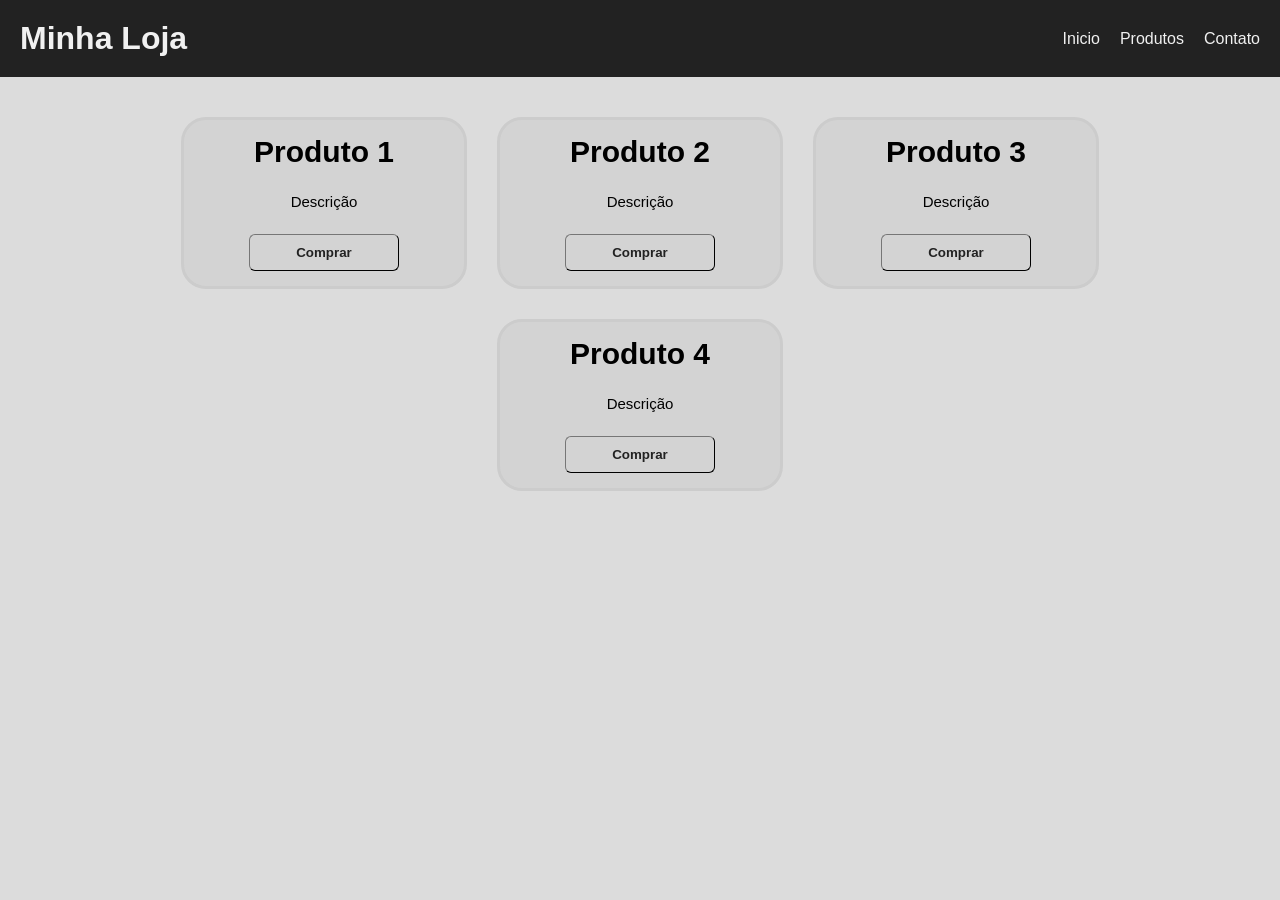
==== aula 19/index.html @ a7d408ce "Aula 19 - Construindo Site" ====
<!DOCTYPE html>
<html lang="pt-BR">
<head>
    <meta charset="UTF-8">
    <meta name="viewport" content="width=device-width, initial-scale=1.0">
    <link rel="stylesheet" href="styles.css">
    <title>Aula Flexbox</title>
</head>
<body>
    <header class="cabecalho">
        <h1 #marca>Minha Loja</h1>
        <nav class="menu">
            <a href="#">Inicio</a>
            <a href="#">Produtos</a>
            <a href="#">Contato</a>
        </nav>
    </header>
    <main>
        <section class="cards">
            <div class="produtos">
                <h2>Produto 1</h2>
                <p>Descrição</p>
                <button>Comprar</button>
            </div>
            <div class="produtos">
                <h2>Produto 2</h2>
                <p>Descrição</p>
                <button>Comprar</button>
            </div>
            <div class="produtos">
                <h2>Produto 3</h2>
                <p>Descrição</p>
                <button>Comprar</button>
            </div>
            <div class="produtos">
                <h2>Produto 4</h2>
                <p>Descrição</p>
                <button>Comprar</button>
            </div>            
        </section>
    </main>
    <footer></footer>
</body>
</html>
---- aula 19/styles.css ----
*{
    margin: 0;
    padding: 0;
}

body{
    font-family: 'Montserrat', sans-serif;
    background-color: #DCDCDC;
}
.cabecalho{
    background-color: #222;
    color: #f1f1f1;
    padding: 20px;
    display: flex;
    justify-content: space-between;
    align-items: center;
}

.menu{
    display: flex;
    gap: 20px
}
.menu a{
    color: #f1f1f1;
    text-decoration: none;
}
.menu a:hover{
    font-size: 110%;
}

/*Main*/

.cards{
    display: flex;
    justify-content: center;
    padding: 40px;
    gap: 30px;
    flex-wrap: wrap;
    height: 100%;
}
.produtos{
    background-color: #D3D3D3;
    width: 250px;
    padding: 15px;
    border: 3px solid #ccc;
    border-radius: 25px;
    text-align: center;
}

.produtos h2{
    font-size: 30px;
    margin-bottom: 15px;
}
.produtos p{
    font-size: 15px;
    margin: 1.5rem;
}
.produtos button{
    padding: 10px;
    background-color: transparent;
    color: #222;
    cursor: pointer;
    border-width: 1px;
    border-color: #222;
    border-radius: 6px;
    font-weight: 700;
    width: 60%;
    transition: background-color 0.3s ease-in-out, color 0.3s ease-in-out
}
.produtos button:hover{
    background-color: #222;
    color: #fff;
    transition: background-color 0.3s ease, color 0.3s ease;
}
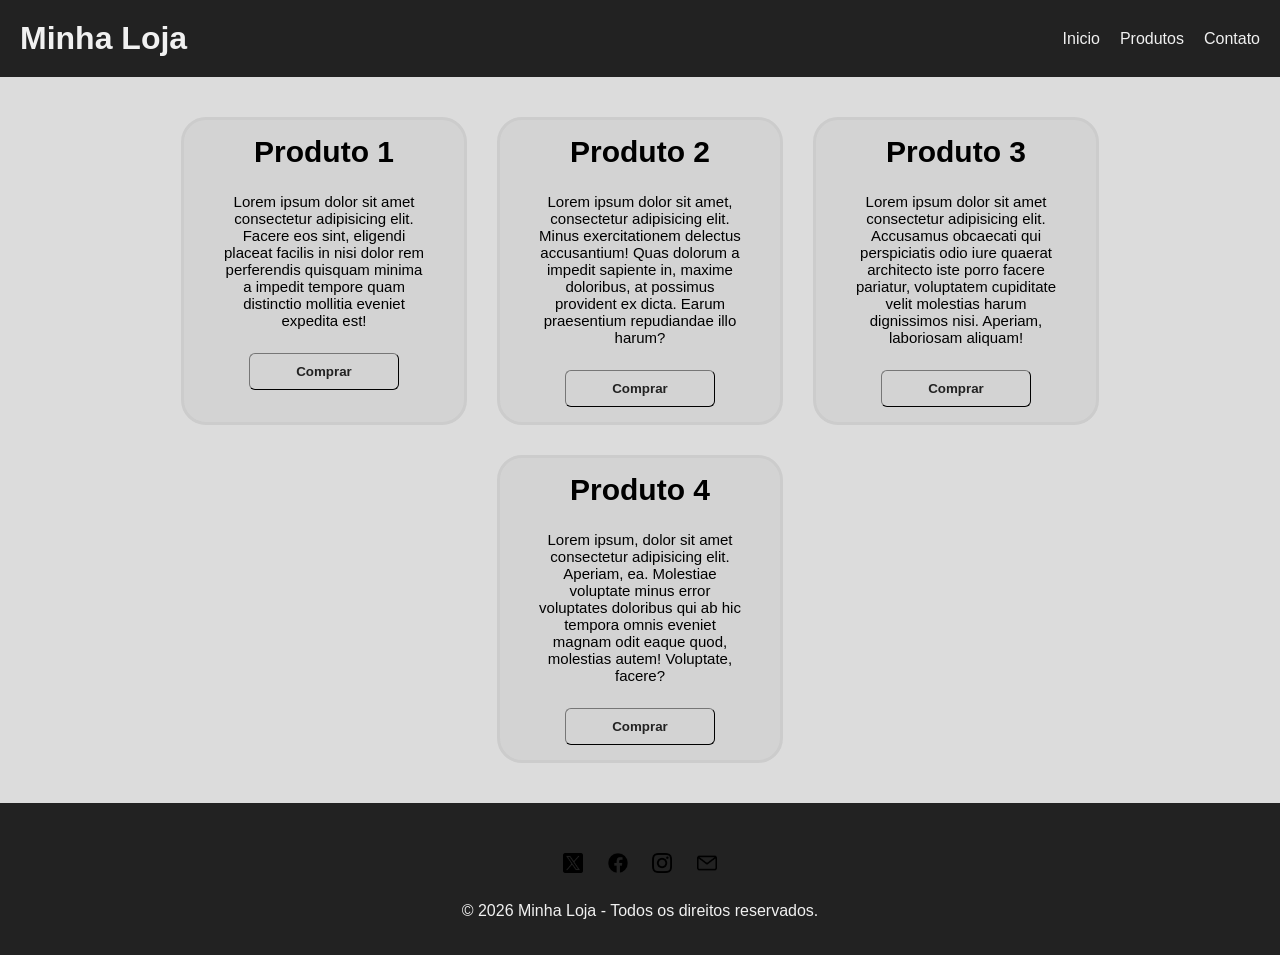
==== commit 17b388a0: "Aula 20 - Footer do Site" ====
--- a/aula 19/index.html
+++ b/aula 19/index.html
@@ -19,26 +19,35 @@
         <section class="cards">
             <div class="produtos">
                 <h2>Produto 1</h2>
-                <p>Descrição</p>
+                <p>Lorem ipsum dolor sit amet consectetur adipisicing elit. Facere eos sint, eligendi placeat facilis in nisi dolor rem perferendis quisquam minima a impedit tempore quam distinctio mollitia eveniet expedita est!</p>
                 <button>Comprar</button>
             </div>
             <div class="produtos">
                 <h2>Produto 2</h2>
-                <p>Descrição</p>
+                <p>Lorem ipsum dolor sit amet, consectetur adipisicing elit. Minus exercitationem delectus accusantium! Quas dolorum a impedit sapiente in, maxime doloribus, at possimus provident ex dicta. Earum praesentium repudiandae illo harum?</p>
                 <button>Comprar</button>
             </div>
             <div class="produtos">
                 <h2>Produto 3</h2>
-                <p>Descrição</p>
+                <p>Lorem ipsum dolor sit amet consectetur adipisicing elit. Accusamus obcaecati qui perspiciatis odio iure quaerat architecto iste porro facere pariatur, voluptatem cupiditate velit molestias harum dignissimos nisi. Aperiam, laboriosam aliquam!</p>
                 <button>Comprar</button>
             </div>
             <div class="produtos">
                 <h2>Produto 4</h2>
-                <p>Descrição</p>
+                <p>Lorem ipsum, dolor sit amet consectetur adipisicing elit. Aperiam, ea. Molestiae voluptate minus error voluptates doloribus qui ab hic tempora omnis eveniet magnam odit eaque quod, molestias autem! Voluptate, facere?</p>
                 <button>Comprar</button>
             </div>            
         </section>
     </main>
-    <footer></footer>
+    <footer class="rodape">
+        <div class="redes-sociais">
+            <a href="#"><img src="./img/twitter.png" alt="Logo X"></a>
+            <a href="#"><img src="./img/facebook.png" alt="Logo Facebook"></a>
+            <a href="#"><img src="./img/instagram.png" alt="Logo Instagram"></a>
+            <a href="#"><img src="./img/e-mail.png" alt="Logo E-mail"></a>
+        </div>
+        <p>&copy; 2026 Minha Loja - Todos os direitos reservados.</p>
+        <!--&copy -> Simbolo de Copyright-->
+    </footer>
 </body>
 </html>
--- a/aula 19/styles.css
+++ b/aula 19/styles.css
@@ -7,6 +7,9 @@
     font-family: 'Montserrat', sans-serif;
     background-color: #DCDCDC;
 }
+
+/*Header*/
+
 .cabecalho{
     background-color: #222;
     color: #f1f1f1;
@@ -25,7 +28,7 @@
     text-decoration: none;
 }
 .menu a:hover{
-    font-size: 110%;
+    transform: scale(1.15);
 }
 
 /*Main*/
@@ -71,4 +74,26 @@
     background-color: #222;
     color: #fff;
     transition: background-color 0.3s ease, color 0.3s ease;
+}
+
+/*Footer*/
+
+.rodape{
+    background-color: #222;
+    color: #f1f1f1;
+    display: flex;
+    flex-direction: column;
+    align-items: center;
+}
+.rodape p{
+    text-align: center;
+    padding-bottom: 35px;
+
+}
+.redes-sociais img{
+    width: 20px;
+    padding: 10px;
+    justify-content: center;
+    padding-top: 50px;
+    padding-bottom: 25px;
 }
